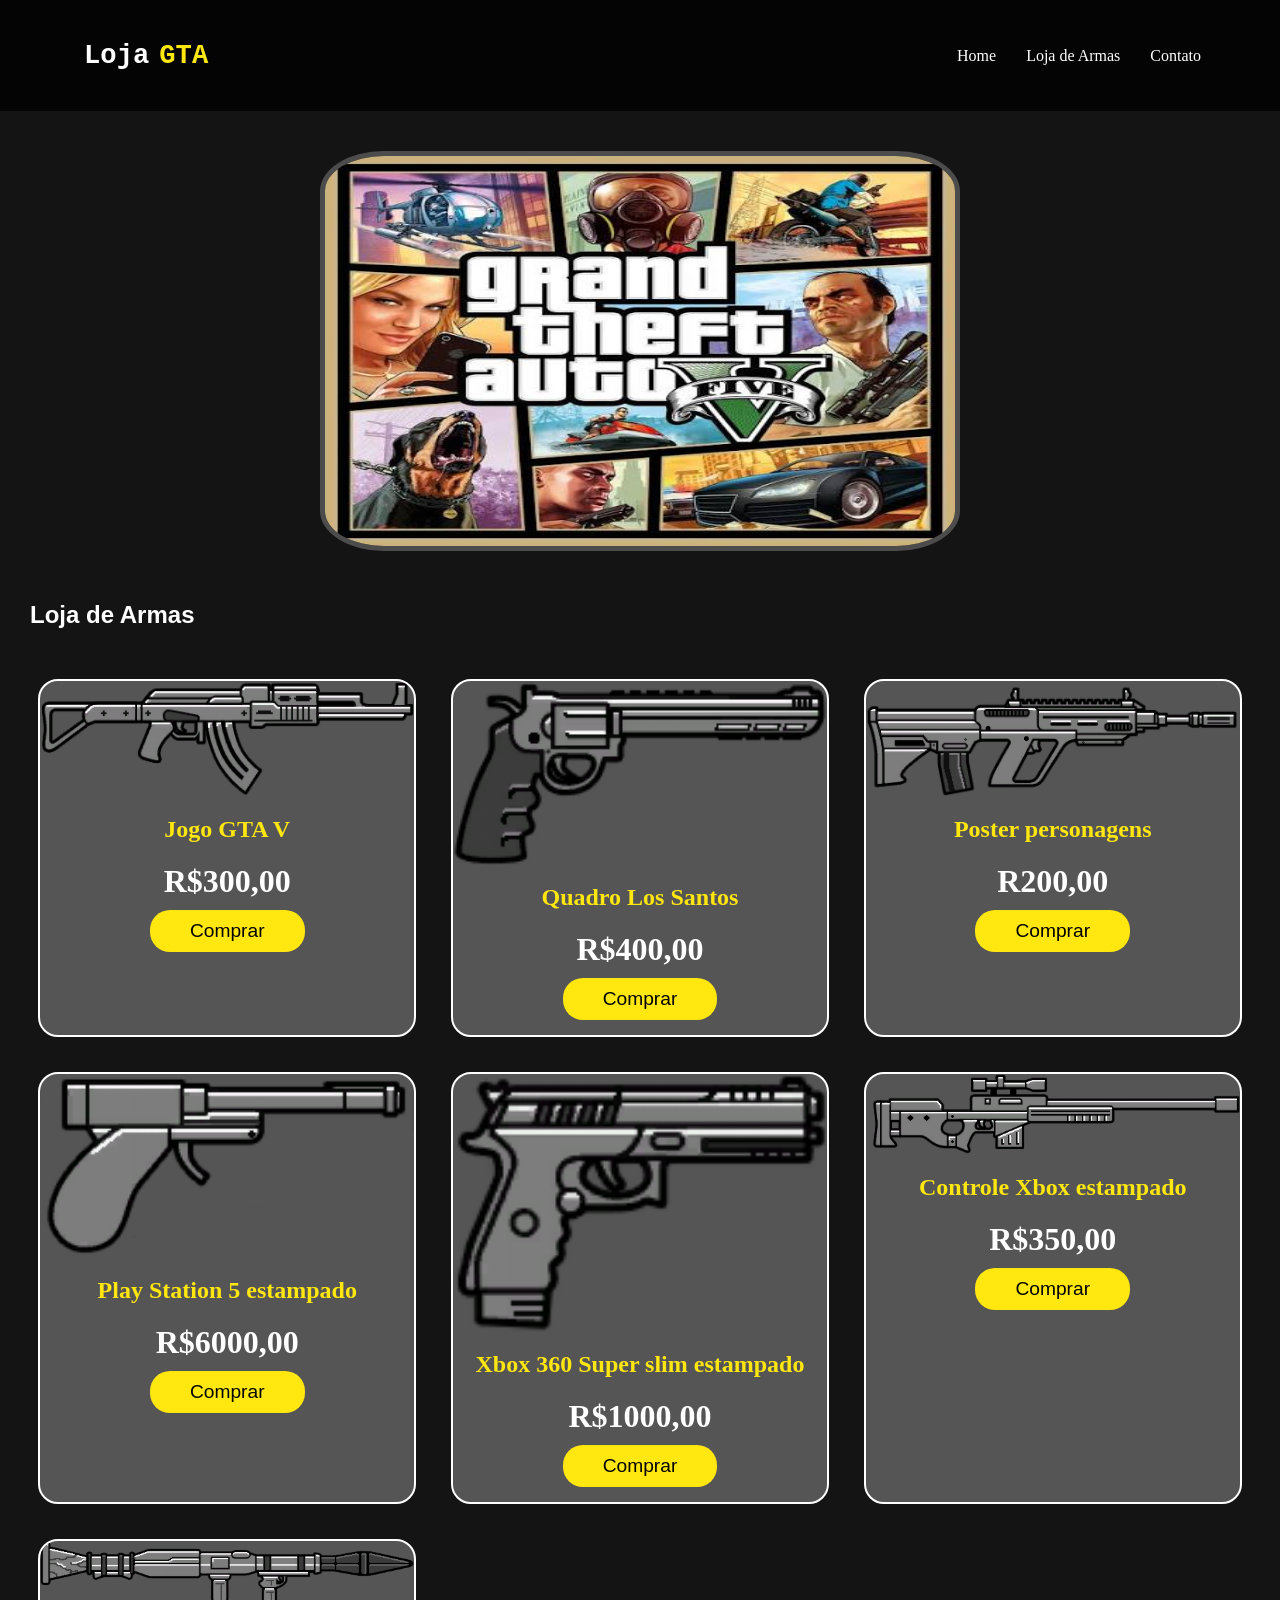
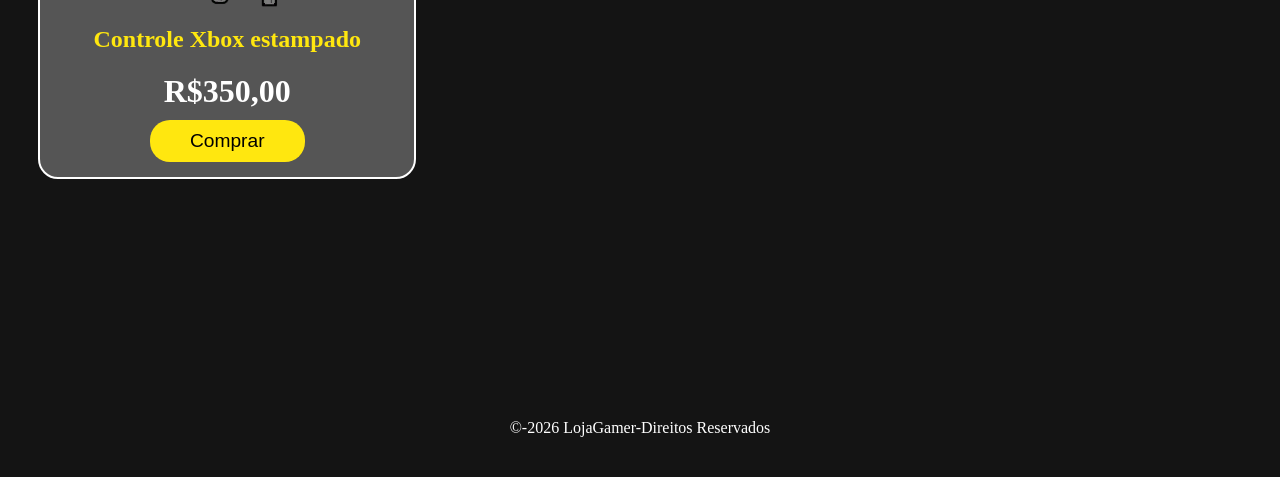
==== LojadeArmas.html @ efbd9c33 "feat: página da loja de armas" ====
<!DOCTYPE html>
<html lang="pt-br">
<head>
    <meta charset="UTF-8">
    <meta name="viewport" content="width=device-width, initial-scale=1.0">
    <!-- CSS EXTERNO -->
    <link rel="stylesheet" href="./src/css/estilo.css">
    <title>Loja GTA</title>
</head>
<body>
    <header>
        <h1 class="logo">Loja<span>GTA</span></h1>
        <div class="menu-hamburguer" id="menu-icone">
            <span></span>
            <span></span>
            <span></span>
        </div>          
        <nav id="nav-menu">
            <ul>
                <li><a href="./index.html">Home</a></li>
                <li><a href="./LojadeArmas.html">Loja de Armas</a></li>
                <li><a href="#">Contato</a></li>
            </ul>
        </nav>
    </header>
    <!-- SLIDESHOW -->
    <section id="banner">
        <img id="imgBanner"/>
    </section>

    <main id=" container">
    
        <h2>Loja de Armas</h2>
        <section class="card">
            <div class="card-game">
                <img src="/src/assets/Assault-rifle-icon.png" alt="Produto 1">
                <article class="card-content">
                    <h3>Jogo GTA V</h3>
                    <p class="preco">R$300,00</p>
                    <button class="btn-comprar">Comprar</button>
                </article>
            </div>
            <div class="card-game">
                <img src="/src/assets/Heavy-revolver-mk2-icon.webp" alt="Produto 1">
                <article class="card-content">
                    <h3>Quadro Los Santos</h3>
                    <p class="preco">R$400,00</p>
                    <button class="btn-comprar">Comprar</button>
                </article>
            </div>
            <div class="card-game">
                <img src="/src/assets/Military-rifle-icon.png" alt="Produto 1">
                <article class="card-content">
                    <h3>Poster personagens</h3>
                    <p class="preco">R200,00</p>
                    <button class="btn-comprar">Comprar</button>
                </article>
            </div>
            <div class="card-game">
                <img src="/src/assets/Perico-pistol-icon.webp" alt="Produto 1">
                <article class="card-content">
                    <h3>Play Station 5 estampado</h3>
                    <p class="preco">R$6000,00</p>
                    <button class="btn-comprar">Comprar</button>
                </article>
            </div>
            <div class="card-game">
                <img src="/src/assets/Pistol-mk2-icon.webp" alt="Produto 1">
                <article class="card-content">
                    <h3>Xbox 360 Super slim estampado</h3>
                    <p class="preco">R$1000,00</p>
                    <button class="btn-comprar">Comprar</button>
                </article>
            </div>
            <div class="card-game">
                <img src="./src/assets/Sniper-rifle-icon.png" alt="Produto 1">
                <article class="card-content">
                    <h3>Controle Xbox estampado</h3>
                    <p class="preco">R$350,00</p>
                    <button class="btn-comprar">Comprar</button>
                </article>
            </div>
            <div class="card-game">
                <img src="./src/assets/Rocket-launcher-icon.png" alt="Produto 1">
                <article class="card-content">
                    <h3>Controle Xbox estampado</h3>
                    <p class="preco">R$350,00</p>
                    <button class="btn-comprar">Comprar</button>
                </article>
            </div>
        </section>


    </main>
    <footer>
        <p>&copy;-2026 LojaGamer-Direitos Reservados</p>
    </footer>


    <!-- JS EXTERNO -->
     <script src="./src/js/script.js"></script>
</body> 
</html>
---- src/css/estilo.css ----
:root{
    --color-primary:rgb(224, 184, 4);
    --bg-dark:#141414;
    --text-color:#fff;
    --btn-color:#ffe70f;
    --header-bg: rgba(0,0,0,0.8);
    --linear-bg: linear-gradient(to right,aqua,purple);
    --bg-card: #555;
}
*{
    margin:0;
    padding: 0;
    box-sizing: border-box;
}
body{
    background: var(--bg-dark);
    color:var(--text-color);
}
header{
    display: flex;
    justify-content: space-between;
    align-items: center;
    padding: 20px 5%;
    background: var(--header-bg);
}
.logo{
    padding: 20px;
    font-family: 'Courier New', Courier, monospace;
    font-size: 1.7rem;
}
.logo span{
    color: var(--btn-color);
    padding: 10px;
}
.logo:hover{
    color:var(--bg-dark);
    letter-spacing: 10px;
    animation: acender 0.5s forwards;
}

@keyframes acender {
    to{
        color:var(--text-color);
        text-shadow: 0 0  10px #32f332, 0 0 20px #a8dfe1;
    }
}
nav ul {
    display: flex;
    list-style: none;
    align-items: center;
}
nav ul li{
    padding: 15px;
}
nav ul li a{
    text-decoration: none;
    color:var(--text-color);
}
nav ul li a:hover{
    color:var(--btn-color);
    text-transform: uppercase;
}

.menu-hamburguer{
    display: none;
    flex-direction: column;
    justify-content:  space-around;
    width: 30px;
    height: 25px;
    cursor: pointer;
}

.menu-hamburguer span{
    width: 100%;
    height: 3px;
    background: var(--btn-color);
    border-radius: 10px;
}

/* ESTILIZAÇÃO SLIDESHOW */

#banner{
    display: flex;
    justify-content: center;
    align-items: center;
}

#imgBanner{
    margin-top: 40px;
    width: 50%;
    height: 400px;
    border-radius: 10%;
    border: #4d4c4c solid 5px;
}

h2{
    padding: 30px;
    margin-top: 20px;
    font-family: Verdana, Geneva, Tahoma, sans-serif;   
}
.card{
    padding: 0% 3%;
    display: grid;
    /* Cria coluna automáticas e se ajusta que se ajustam minimo e máximo de 250px e preenche o espaço(fit) */
    grid-template-columns: repeat(auto-fit, minmax(350px,1fr));        
    gap: 35px;
    margin-top: 20px;

}
.card-game{
    background: var(--bg-card);
    border-radius: 20px;
    overflow: hidden;
    border:2px solid var(--text-color)
}

.card-game:hover{
    transform: translateY(-10px);
    border: 5px solid;
    transform: transform 0.5. ease ;
    border-color: var(--btn-color)
}

.card-game img{
    width: 100%;
    height: auto;
    
}

.card-content{
    padding: 15px;
    text-align: center;
}

.card-content h3{
    font-size: 1.5rem;
    color: var(--btn-color);
    margin-bottom: 20px;
}

.preco{
    font-size: 2rem;
    color: var(--text-color);
    font-weight: 700;
    margin: 10px 0;
}

.btn-comprar{
    background: var(--btn-color);
    width: 45%;
    padding: 10px 20px;
    border-radius: 20px;
    border: none;
    cursor: pointer;
    transition: 0.3s;
    font-size: 1.2rem;
}

.btn-comprar:hover{
    background-color: var(--color-primary);
    color: var(--text-color);
    transform: scale(1.2);
}
footer{
    text-align: center;
    padding: 40px;
    margin-top: 200px;
}
@media (max-width: 768px){
    .menu-hamburguer{
        display: flex;
    }
    nav{
        display: none;
        position: absolute;
        top:80px;
        left:0;
        width: 100%;
        background: var(--header-bg);
        flex-direction: column; 
        padding:  20px 0;
    }
    nav.active{
        display: block;
    }
    nav ul{
        flex-direction: column;
        text-align: center;
    }
    #imgBanner{
        width: 80%;
        height: 60%;
    }
}

.open span:nth-child(1){transform: rotate(45deg) translate(5px,5px);}
.open span:nth-child(2){opacity: 0;}
.open span:nth-child(3){transform: rotate(-45deg) translate(7px, -7px);}
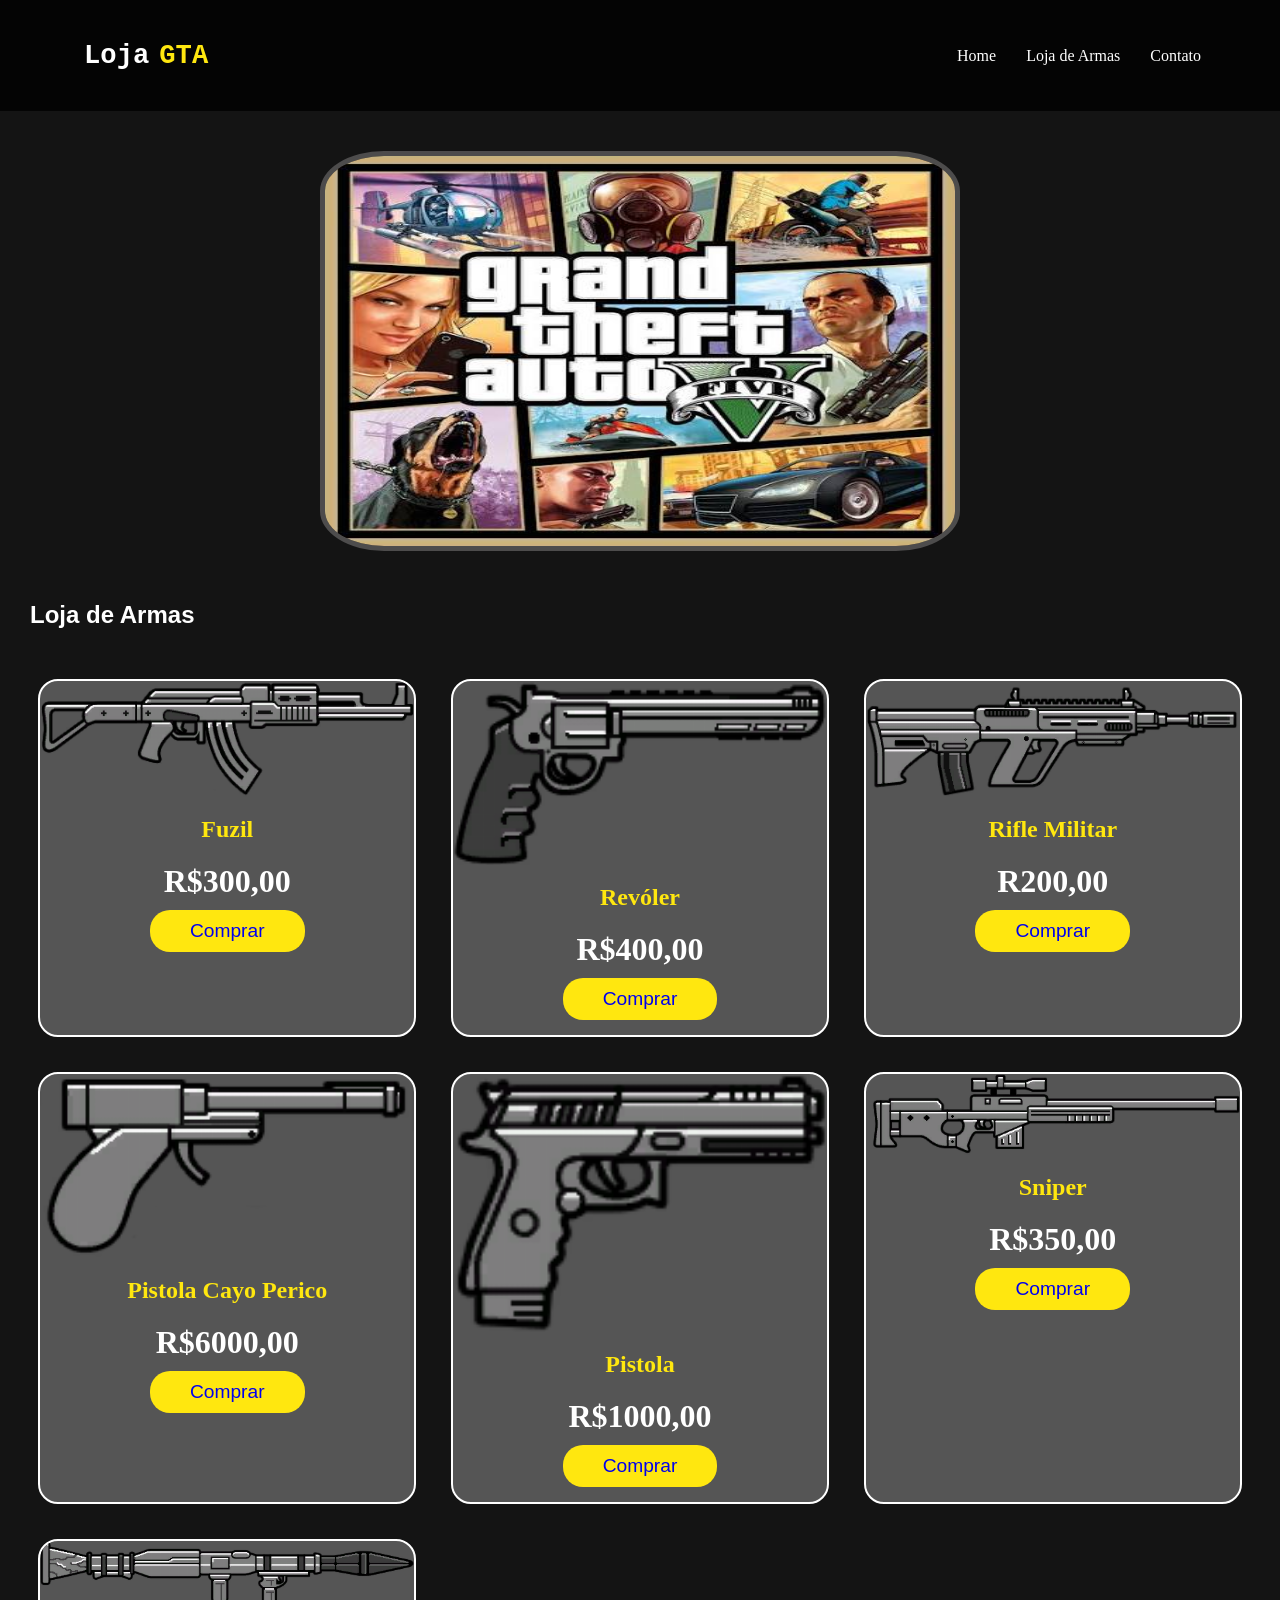
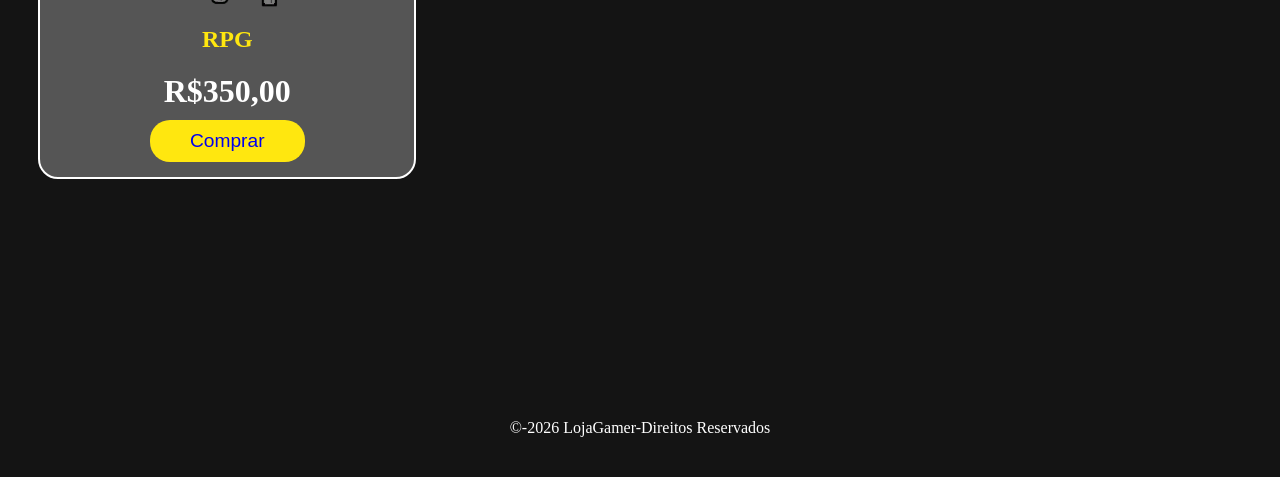
==== commit fff1c6c4: "style: estilizando o projeto" ====
--- a/LojadeArmas.html
+++ b/LojadeArmas.html
@@ -35,57 +35,57 @@
             <div class="card-game">
                 <img src="/src/assets/Assault-rifle-icon.png" alt="Produto 1">
                 <article class="card-content">
-                    <h3>Jogo GTA V</h3>
+                    <h3>Fuzil</h3>
                     <p class="preco">R$300,00</p>
-                    <button class="btn-comprar">Comprar</button>
+                    <button class="btn-comprar"><a href="/compra.html">Comprar</a></button>
                 </article>
             </div>
             <div class="card-game">
                 <img src="/src/assets/Heavy-revolver-mk2-icon.webp" alt="Produto 1">
                 <article class="card-content">
-                    <h3>Quadro Los Santos</h3>
+                    <h3>Revóler</h3>
                     <p class="preco">R$400,00</p>
-                    <button class="btn-comprar">Comprar</button>
+                    <button class="btn-comprar"><a href="/compra.html">Comprar</a></button>
                 </article>
             </div>
             <div class="card-game">
                 <img src="/src/assets/Military-rifle-icon.png" alt="Produto 1">
                 <article class="card-content">
-                    <h3>Poster personagens</h3>
+                    <h3>Rifle Militar</h3>
                     <p class="preco">R200,00</p>
-                    <button class="btn-comprar">Comprar</button>
+                    <button class="btn-comprar"><a href="/compra.html">Comprar</a></button>
                 </article>
             </div>
             <div class="card-game">
                 <img src="/src/assets/Perico-pistol-icon.webp" alt="Produto 1">
                 <article class="card-content">
-                    <h3>Play Station 5 estampado</h3>
+                    <h3>Pistola Cayo Perico</h3>
                     <p class="preco">R$6000,00</p>
-                    <button class="btn-comprar">Comprar</button>
+                    <button class="btn-comprar"><a href="/compra.html">Comprar</a></button>
                 </article>
             </div>
             <div class="card-game">
                 <img src="/src/assets/Pistol-mk2-icon.webp" alt="Produto 1">
                 <article class="card-content">
-                    <h3>Xbox 360 Super slim estampado</h3>
+                    <h3>Pistola</h3>
                     <p class="preco">R$1000,00</p>
-                    <button class="btn-comprar">Comprar</button>
+                    <button class="btn-comprar"><a href="/compra.html">Comprar</a></button>
                 </article>
             </div>
             <div class="card-game">
                 <img src="./src/assets/Sniper-rifle-icon.png" alt="Produto 1">
                 <article class="card-content">
-                    <h3>Controle Xbox estampado</h3>
+                    <h3>Sniper</h3>
                     <p class="preco">R$350,00</p>
-                    <button class="btn-comprar">Comprar</button>
+                    <button class="btn-comprar"><a href="/compra.html">Comprar</a></button>
                 </article>
             </div>
             <div class="card-game">
                 <img src="./src/assets/Rocket-launcher-icon.png" alt="Produto 1">
                 <article class="card-content">
-                    <h3>Controle Xbox estampado</h3>
+                    <h3>RPG</h3>
                     <p class="preco">R$350,00</p>
-                    <button class="btn-comprar">Comprar</button>
+                    <button class="btn-comprar"><a href="/compra.html">Comprar</a></button>
                 </article>
             </div>
         </section>
--- a/src/css/estilo.css
+++ b/src/css/estilo.css
@@ -105,13 +105,12 @@
     grid-template-columns: repeat(auto-fit, minmax(350px,1fr));        
     gap: 35px;
     margin-top: 20px;
-
 }
 .card-game{
     background: var(--bg-card);
     border-radius: 20px;
     overflow: hidden;
-    border:2px solid var(--text-color)
+    border:2px solid var(--text-color);
 }
 
 .card-game:hover{
@@ -143,6 +142,10 @@
     color: var(--text-color);
     font-weight: 700;
     margin: 10px 0;
+}
+
+a{
+    text-decoration: none;
 }
 
 .btn-comprar{
